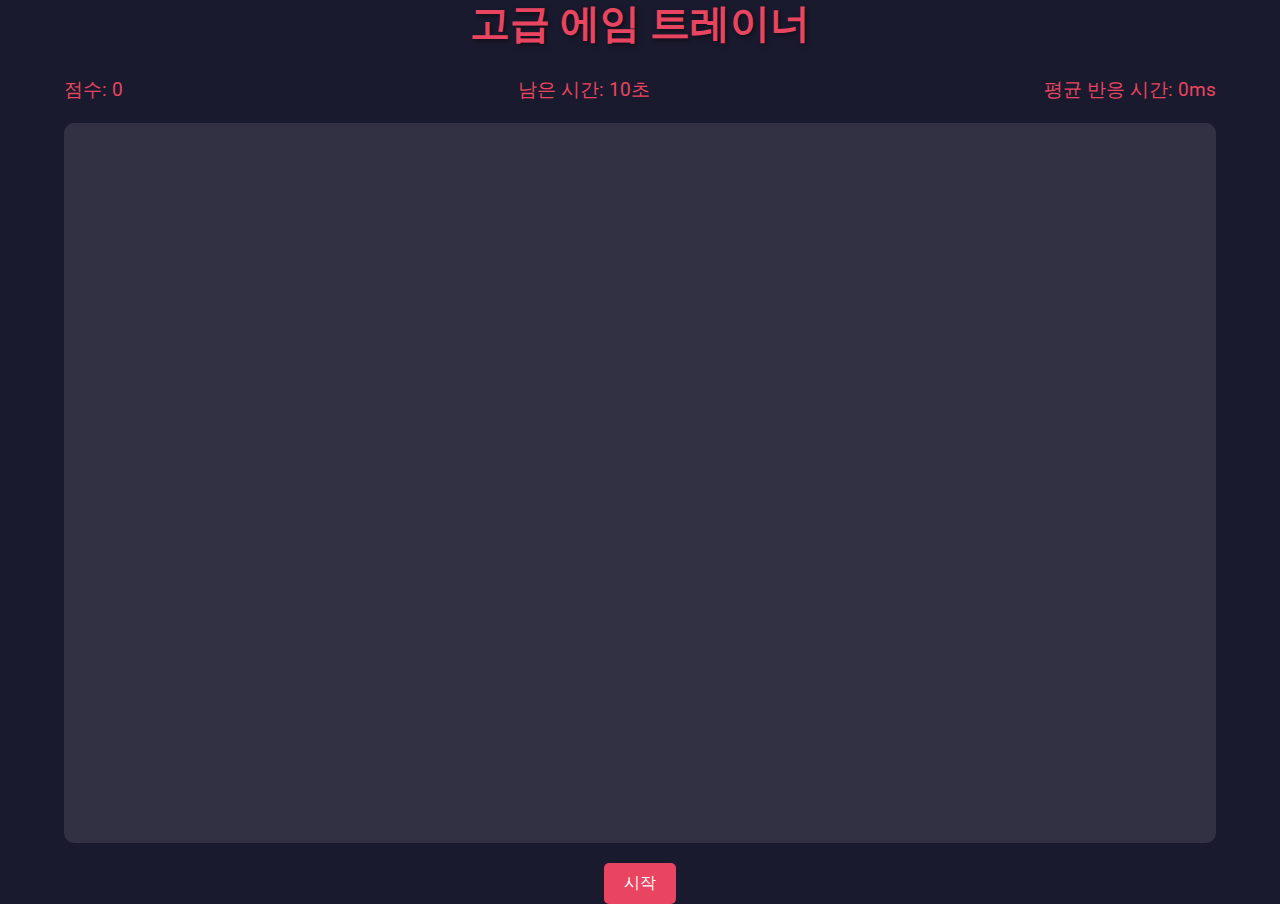
==== aim-test/index.html @ c68c7155 "first" ====
<!DOCTYPE html>
<html lang="ko">
  <head>
    <meta charset="UTF-8" />
    <meta name="viewport" content="width=device-width, initial-scale=1.0" />
    <title>고급 에임 트레이너</title>
    <link
      href="https://fonts.googleapis.com/css2?family=Roboto:wght@400;700&display=swap"
      rel="stylesheet"
    />
    <link rel="stylesheet" href="styles.css" />
  </head>
  <body>
    <div class="game-container">
      <h1>고급 에임 트레이너</h1>
      <div class="stats">
        <div class="score">점수: <span id="score">0</span></div>
        <div class="time">남은 시간: <span id="time">10</span>초</div>
        <div class="avg-time">
          평균 반응 시간: <span id="avgTime">0</span>ms
        </div>
      </div>
      <div id="gameArea">
        <div id="target"></div>
      </div>
      <button id="startButton">시작</button>
    </div>
    <script src="script.js"></script>
  </body>
</html>
---- aim-test/styles.css ----
:root {
  --bg-color: #1a1a2e;
  --text-color: #e94560;
  --target-color: #16213e;
  --target-inner-color: #0f3460;
  --button-color: #e94560;
}

body {
  font-family: "Roboto", sans-serif;
  background-color: var(--bg-color);
  display: flex;
  justify-content: center;
  align-items: center;
  height: 100vh;
  margin: 0;
  color: var(--text-color);
}

.game-container {
  text-align: center;
}

h1 {
  margin-top: 0;
  font-size: 2.5rem;
  text-shadow: 2px 2px 4px rgba(0, 0, 0, 0.5);
}

.stats {
  display: flex;
  justify-content: space-between;
  margin-bottom: 20px;
  font-size: 1.2rem;
}

#gameArea {
  width: 90vw;
  height: 80vh;
  background-color: rgba(255, 255, 255, 0.1);
  position: relative;
  cursor: crosshair;
  margin-bottom: 20px;
  border-radius: 10px;
  overflow: hidden;
}

#target {
  width: 30px;
  height: 30px;
  background-color: var(--target-color);
  border-radius: 50%;
  position: absolute;
  display: none;
  transition: all 0.1s ease-out;
}

#target::after {
  content: "";
  position: absolute;
  top: 50%;
  left: 50%;
  transform: translate(-50%, -50%);
  width: 15px;
  height: 15px;
  background-color: var(--target-inner-color);
  border-radius: 50%;
}

#startButton {
  background-color: var(--button-color);
  color: white;
  border: none;
  padding: 10px 20px;
  font-size: 16px;
  cursor: pointer;
  border-radius: 5px;
  transition: all 0.3s;
}

#startButton:hover {
  transform: translateY(-3px);
  box-shadow: 0 5px 15px rgba(233, 69, 96, 0.4);
}

#startButton:active {
  transform: translateY(-1px);
}
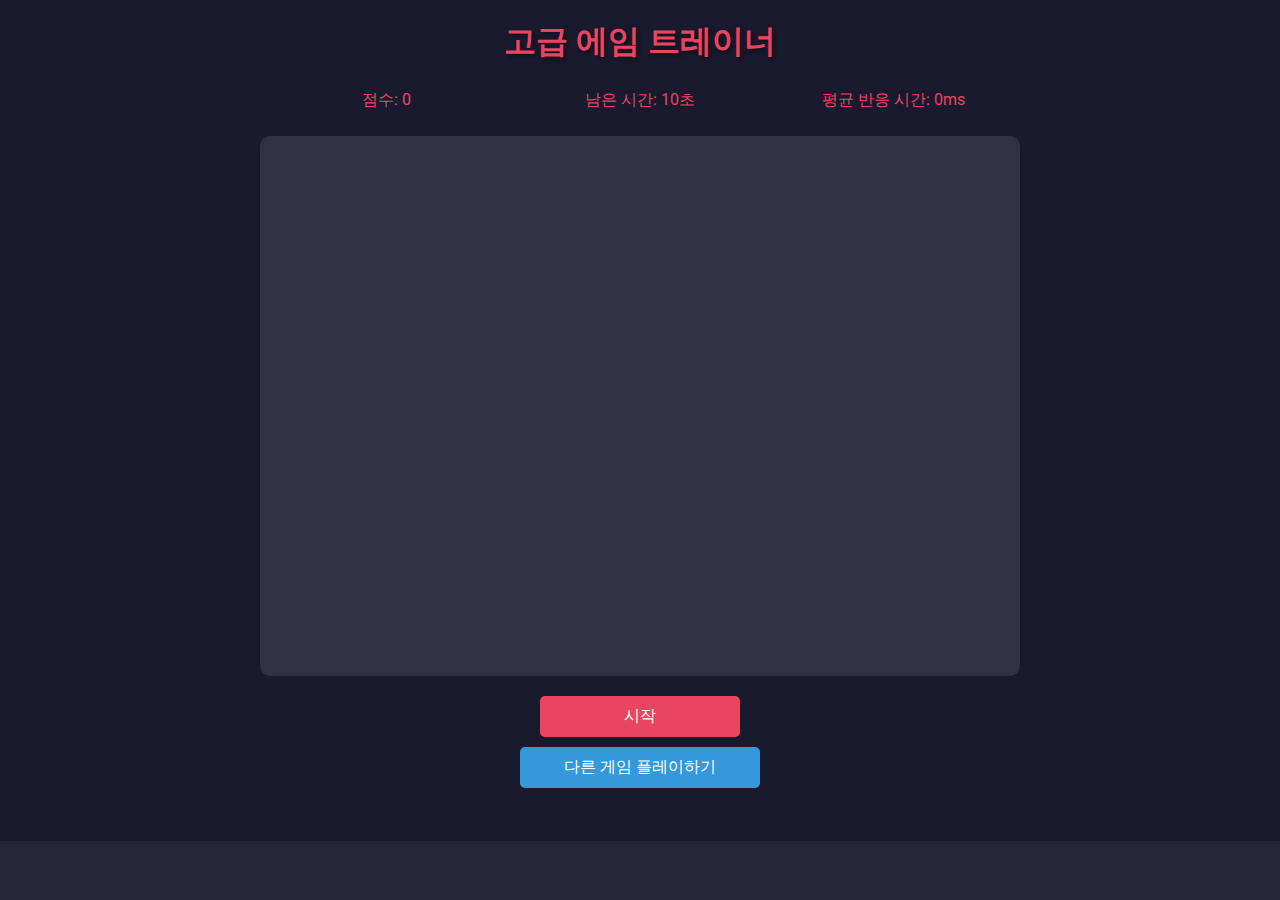
==== commit 158ae1a4: "sfd" ====
--- a/aim-test/index.html
+++ b/aim-test/index.html
@@ -24,7 +24,15 @@
         <div id="target"></div>
       </div>
       <button id="startButton">시작</button>
+      <a href="/index.html" id="otherGamesButton" class="button">다른 게임 플레이하기</a>
     </div>
     <script src="script.js"></script>
+    <div class="ad-container">
+      <div class="ad-banner">
+        <ins class="kakao_ad_area" style="display:none;"
+data-ad-unit = "DAN-g78Yb9QoFxH0uLhL"
+data-ad-width = "320"
+data-ad-height = "100"></ins>
+<script type="text/javascript" src="//t1.daumcdn.net/kas/static/ba.min.js" async></script>
   </body>
 </html>
--- a/aim-test/styles.css
+++ b/aim-test/styles.css
@@ -4,39 +4,52 @@
   --target-color: #16213e;
   --target-inner-color: #0f3460;
   --button-color: #e94560;
+  --other-games-button-color: #3498db;
+  --other-games-button-hover-color: #2980b9;
 }
 
 body {
   font-family: "Roboto", sans-serif;
   background-color: var(--bg-color);
   display: flex;
-  justify-content: center;
-  align-items: center;
-  height: 100vh;
+  flex-direction: column;
+  justify-content: space-between;
+  min-height: 100vh;
   margin: 0;
   color: var(--text-color);
 }
 
 .game-container {
   text-align: center;
+  width: 100%;
+  max-width: 800px;
+  padding: 20px;
+  box-sizing: border-box;
+  margin: 0 auto;
 }
 
 h1 {
   margin-top: 0;
-  font-size: 2.5rem;
+  font-size: 2rem;
   text-shadow: 2px 2px 4px rgba(0, 0, 0, 0.5);
 }
 
 .stats {
   display: flex;
+  flex-wrap: wrap;
   justify-content: space-between;
   margin-bottom: 20px;
-  font-size: 1.2rem;
+  font-size: 1rem;
+}
+
+.stats > div {
+  margin: 5px;
+  flex: 1 1 30%;
 }
 
 #gameArea {
-  width: 90vw;
-  height: 80vh;
+  width: 100%;
+  height: 60vh;
   background-color: rgba(255, 255, 255, 0.1);
   position: relative;
   cursor: crosshair;
@@ -67,8 +80,8 @@
   border-radius: 50%;
 }
 
-#startButton {
-  background-color: var(--button-color);
+#startButton,
+#otherGamesButton {
   color: white;
   border: none;
   padding: 10px 20px;
@@ -76,6 +89,15 @@
   cursor: pointer;
   border-radius: 5px;
   transition: all 0.3s;
+  width: 100%;
+  max-width: 200px;
+  margin: 10px auto;
+  display: block;
+  text-align: center;
+}
+
+#startButton {
+  background-color: var(--button-color);
 }
 
 #startButton:hover {
@@ -86,3 +108,56 @@
 #startButton:active {
   transform: translateY(-1px);
 }
+
+#otherGamesButton {
+  background-color: var(--other-games-button-color);
+  text-decoration: none;
+}
+
+#otherGamesButton:hover {
+  background-color: var(--other-games-button-hover-color);
+  transform: translateY(-3px);
+  box-shadow: 0 5px 15px rgba(52, 152, 219, 0.4);
+}
+
+.ad-container {
+  width: 100%;
+  padding: 20px 0;
+  text-align: center;
+  background-color: rgba(255, 255, 255, 0.05);
+}
+
+.ad-banner {
+  display: inline-block;
+  max-width: 100%;
+}
+
+@media (max-width: 600px) {
+  h1 {
+    font-size: 1.5rem;
+  }
+
+  .stats {
+    font-size: 0.9rem;
+  }
+
+  #gameArea {
+    height: 50vh;
+  }
+
+  #target {
+    width: 25px;
+    height: 25px;
+  }
+
+  #target::after {
+    width: 12px;
+    height: 12px;
+  }
+
+  #startButton,
+  #otherGamesButton {
+    font-size: 14px;
+    padding: 8px 16px;
+  }
+}
